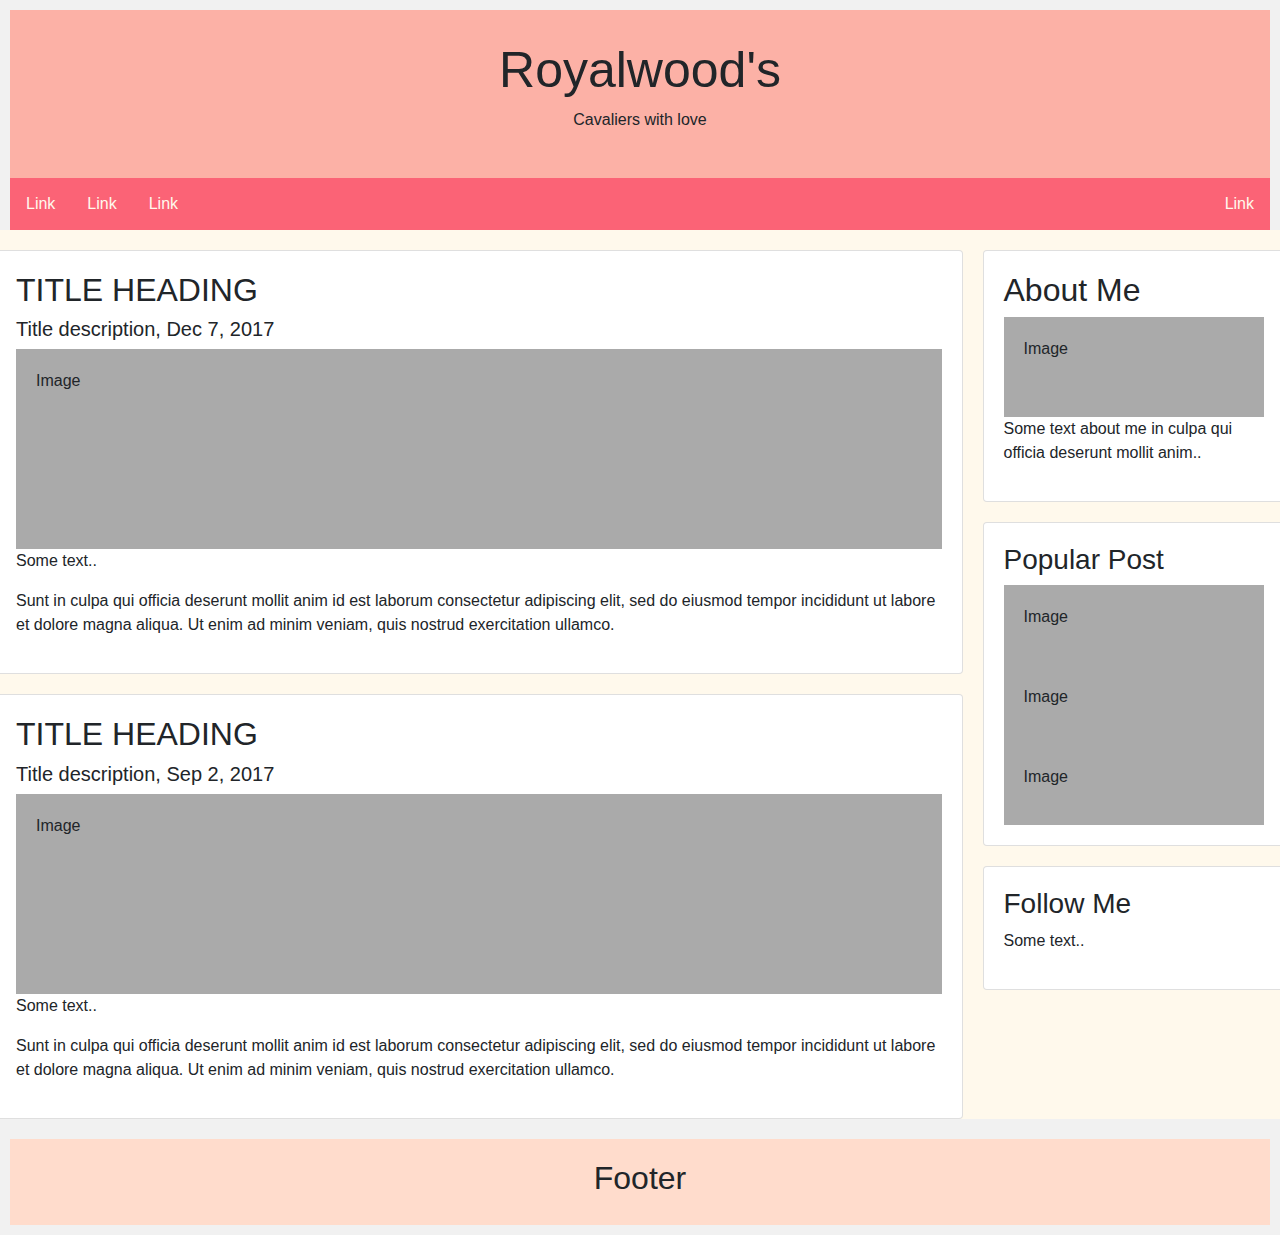
==== index.html @ 239c75a2 "Basic site" ====
<!DOCTYPE html>
<html>
<head>
    <meta charset='UTF-8'>
    <title>Royalwood's</title>
    <link rel="stylesheet" href="https://maxcdn.bootstrapcdn.com/bootstrap/4.0.0/css/bootstrap.min.css" integrity="sha384-Gn5384xqQ1aoWXA+058RXPxPg6fy4IWvTNh0E263XmFcJlSAwiGgFAW/dAiS6JXm" crossorigin="anonymous">
    <link rel="stylesheet" href="./styles.css">
</head>


<body>

<div class="header">
  <h1>Royalwood's</h1>
  <p>Cavaliers with love</p>
</div>

<div class="topnav">
  <a href="#">Link</a>
  <a href="#">Link</a>
  <a href="#">Link</a>
  <a href="#" style="float:right">Link</a>
</div>

<div class="row">
  <div class="leftcolumn">
    <div class="card">
      <h2>TITLE HEADING</h2>
      <h5>Title description, Dec 7, 2017</h5>
      <div class="fakeimg" style="height:200px;">Image</div>
      <p>Some text..</p>
      <p>Sunt in culpa qui officia deserunt mollit anim id est laborum consectetur adipiscing elit, sed do eiusmod tempor incididunt ut labore et dolore magna aliqua. Ut enim ad minim veniam, quis nostrud exercitation ullamco.</p>
    </div>
    <div class="card">
      <h2>TITLE HEADING</h2>
      <h5>Title description, Sep 2, 2017</h5>
      <div class="fakeimg" style="height:200px;">Image</div>
      <p>Some text..</p>
      <p>Sunt in culpa qui officia deserunt mollit anim id est laborum consectetur adipiscing elit, sed do eiusmod tempor incididunt ut labore et dolore magna aliqua. Ut enim ad minim veniam, quis nostrud exercitation ullamco.</p>
    </div>
  </div>
  <div class="rightcolumn">
    <div class="card">
      <h2>About Me</h2>
      <div class="fakeimg" style="height:100px;">Image</div>
      <p>Some text about me in culpa qui officia deserunt mollit anim..</p>
    </div>
    <div class="card">
      <h3>Popular Post</h3>
      <div class="fakeimg"><p>Image</p></div>
      <div class="fakeimg"><p>Image</p></div>
      <div class="fakeimg"><p>Image</p></div>
    </div>
    <div class="card">
      <h3>Follow Me</h3>
      <p>Some text..</p>
    </div>
  </div>
</div>

<div class="footer">
  <h2>Footer</h2>
</div>

</body>
</html>
---- styles.css ----
/* Responsive layout - when the screen is less than 800px wide, make the two columns stack on top of each other instead of next to each other */
@media screen and (max-width: 800px) {
  .leftcolumn, .rightcolumn {   
    width: 100%;
    padding: 0;
  }
}

/* Responsive layout - when the screen is less than 400px wide, make the navigation links stack on top of each other instead of next to each other */
@media screen and (max-width: 400px) {
  .topnav a {
    float: none;
    width: 100%;
  }
}
* {
    box-sizing: border-box;
  }
  
  body {
    font-family: Arial;
    padding: 10px;
    background: #f1f1f1;
  }
  
  /* Header/Blog Title */
  .header {
    padding: 30px;
    text-align: center;
    background:#FCB1A6;
  }
  
  .header h1 {
    font-size: 50px;
  }
  
  /* Style the top navigation bar */
  .topnav {
    overflow: hidden;
    background-color: #FB6376;
  }
  
  /* Style the topnav links */
  .topnav a {
    float: left;
    display: block;
    color: #FFF9EC;
    text-align: center;
    padding: 14px 16px;
    text-decoration: none;
  }
  
  /* Change color on hover */
  .topnav a:hover {
    background-color: #FFF9EC;
    color: black;
  }
  
  /* Create two unequal columns that floats next to each other */
  /* Left column */
  .leftcolumn {   
    float: left;
    width: 75%;
        background-color: #FFF9EC;

  }
  
  /* Right column */
  .rightcolumn {
    float: left;
    width: 25%;
    background-color: #FFF9EC;
    padding-left: 20px;
  }
  
  /* Fake image */
  .fakeimg {
    background-color: #aaa;
    width: 100%;
    padding: 20px;
  }
  
  /* Add a card effect for articles */
  .card {
    background-color: white;
    padding: 20px;
    margin-top: 20px;
  }
  
  /* Clear floats after the columns */
  .row:after {
    content: "";
    display: table;
    clear: both;
  }
  
  /* Footer */
  .footer {
    padding: 20px;
    text-align: center;
    background: #FFDCCC;
    margin-top: 20px;
  }
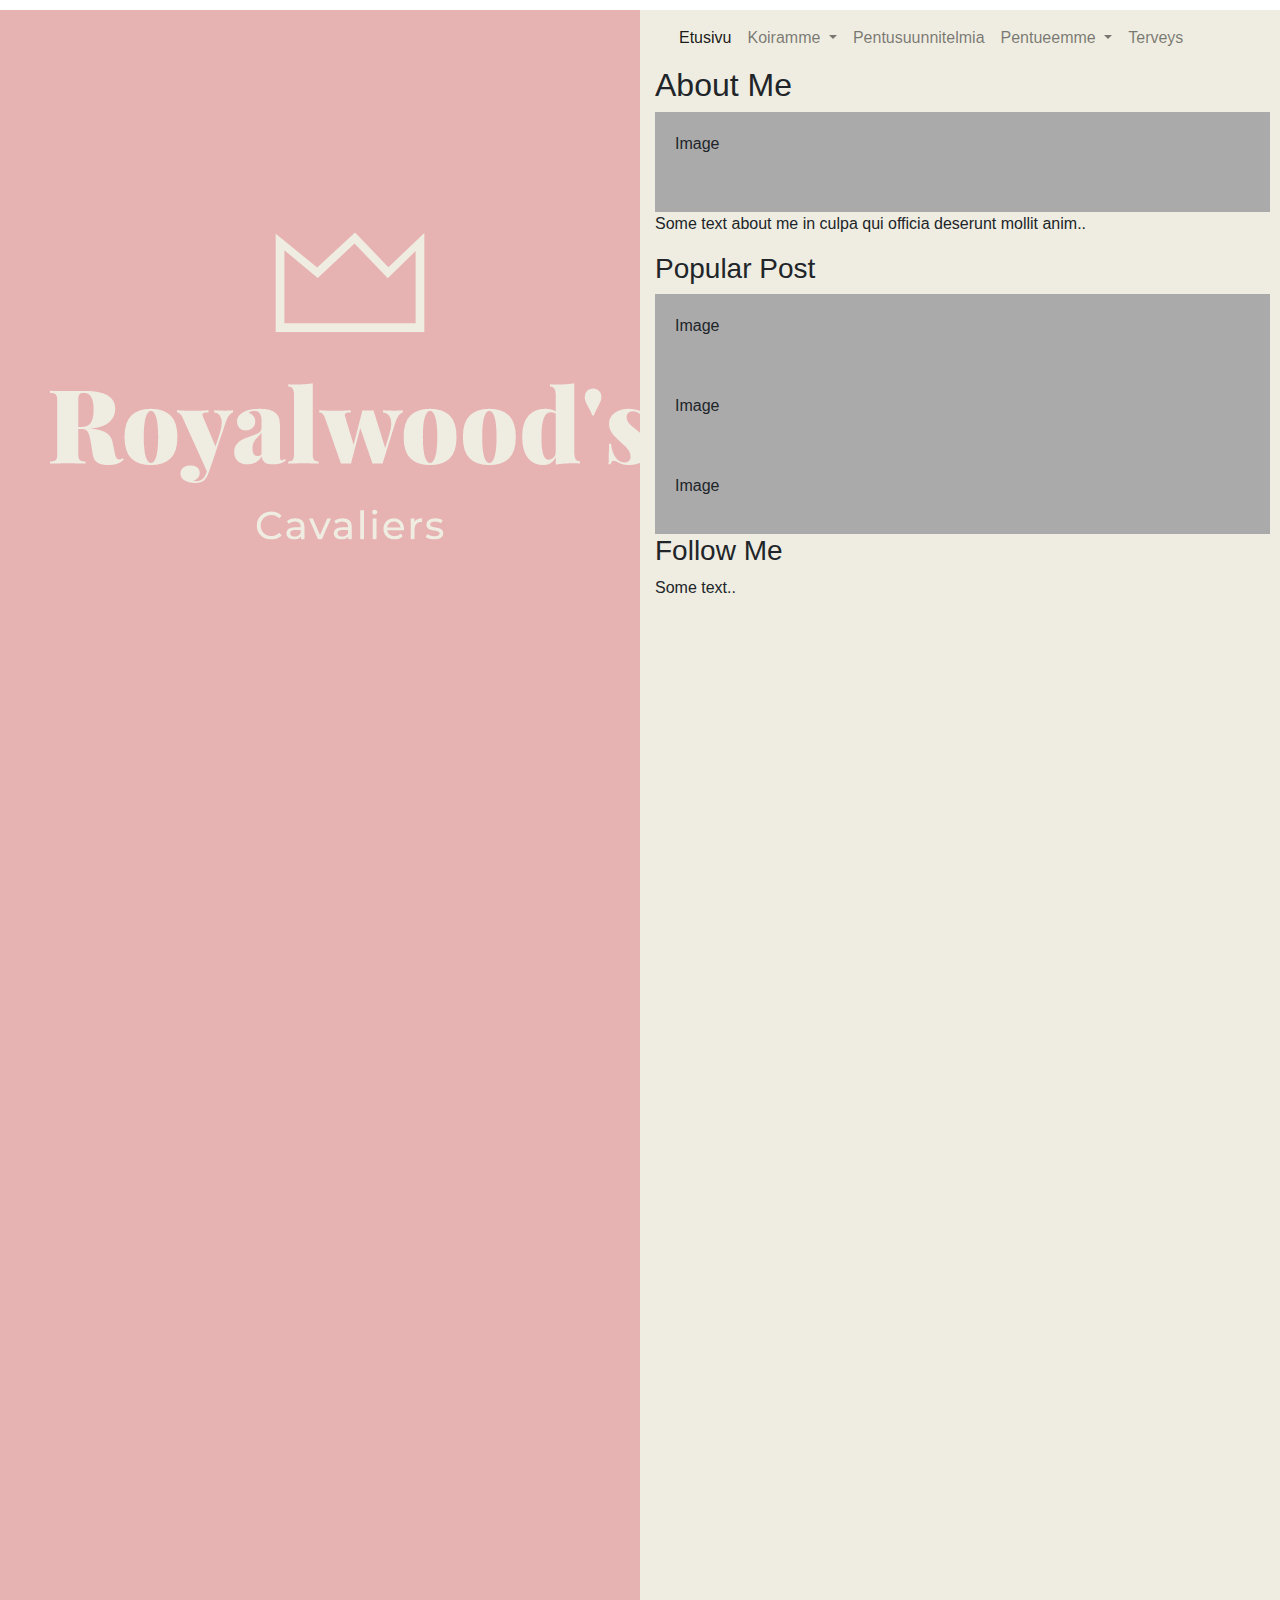
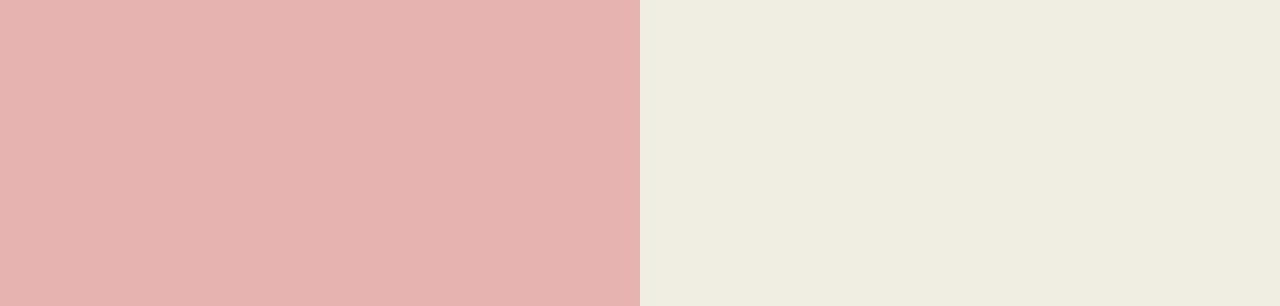
==== commit 3678d6f7: "Page layout to two columns" ====
--- a/index.html
+++ b/index.html
@@ -1,66 +1,105 @@
 <!DOCTYPE html>
+<html lang='en'>
 <html>
+
 <head>
-    <meta charset='UTF-8'>
-    <title>Royalwood's</title>
-    <link rel="stylesheet" href="https://maxcdn.bootstrapcdn.com/bootstrap/4.0.0/css/bootstrap.min.css" integrity="sha384-Gn5384xqQ1aoWXA+058RXPxPg6fy4IWvTNh0E263XmFcJlSAwiGgFAW/dAiS6JXm" crossorigin="anonymous">
-    <link rel="stylesheet" href="./styles.css">
+  <meta charset='UTF-8'>
+  <title>Royalwood's</title>
+  <link rel="stylesheet" href="https://maxcdn.bootstrapcdn.com/bootstrap/4.0.0/css/bootstrap.min.css"
+    integrity="sha384-Gn5384xqQ1aoWXA+058RXPxPg6fy4IWvTNh0E263XmFcJlSAwiGgFAW/dAiS6JXm" crossorigin="anonymous">
+  <link rel="stylesheet" href="./styles.css">
 </head>
 
 
 <body>
+  <! ************* LEFT COLUMN *************>
 
-<div class="header">
-  <h1>Royalwood's</h1>
-  <p>Cavaliers with love</p>
-</div>
+    <div class="row">
+      <div class="col-md-6" id="leftcolumn">
+        <img class="logo" src="./logo-sm.png">
+      </div>
+      <! ************* NAV BAR *************>
+        <div class="col-md-6" id="rightcolumn">
+          <nav class="navbar navbar-expand-lg navbar-light bg-light">
+            <button class="navbar-toggler" type="button" data-toggle="collapse" data-target="#navbarNavDropdown"
+              aria-controls="navbarNavDropdown" aria-expanded="false" aria-label="Toggle navigation">
+              <span class="navbar-toggler-icon"></span>
+            </button>
+            <div class="collapse navbar-collapse" id="navbarNavDropdown">
+              <ul class="navbar-nav">
+                <li class="nav-item active">
+                  <a class="nav-link" href="#">Etusivu <span class="sr-only">(current)</span></a>
+                </li>
+                <li class="nav-item dropdown">
+                  <a class="nav-link dropdown-toggle" href="#" id="navbarDropdownMenuLink" data-toggle="dropdown"
+                    aria-haspopup="true" aria-expanded="false">
+                    Koiramme
+                  </a>
+                  <div class="dropdown-menu" aria-labelledby="navbarDropdownMenuLink">
+                    <a class="dropdown-item" href="./nelli.html">Nelli</a>
+                    <a class="dropdown-item" href="#">Cindy</a>
+                    <a class="dropdown-item" href="#">Karin</a>
+                    <a class="dropdown-item" href="#">Ellen</a>
+                    <a class="dropdown-item" href="#">Hedda</a>
+                    <a class="dropdown-item" href="#">Bodil</a>
 
-<div class="topnav">
-  <a href="#">Link</a>
-  <a href="#">Link</a>
-  <a href="#">Link</a>
-  <a href="#" style="float:right">Link</a>
-</div>
+                <li class="nav-item">
+                  <a class="nav-link" href="#">Pentusuunnitelmia</a>
+                </li>
+                <li class="nav-item dropdown">
+                  <a class="nav-link dropdown-toggle" href="#" id="navbarDropdownMenuLink" data-toggle="dropdown"
+                    aria-haspopup="true" aria-expanded="false">
+                    Pentueemme
+                  </a>
+                  <div class="dropdown-menu" aria-labelledby="navbarDropdownMenuLink">
+                    <a class="dropdown-item" href="#">Action</a>
+                    <a class="dropdown-item" href="#">Another action</a>
+                    <a class="dropdown-item" href="#">Something else here</a>
+                  </div>
+                </li>
+                <li class="nav-item">
+                  <a class="nav-link" href="#">Terveys</a>
+                </li>
+              </ul>
+            </div>
+          </nav>
 
-<div class="row">
-  <div class="leftcolumn">
-    <div class="card">
-      <h2>TITLE HEADING</h2>
-      <h5>Title description, Dec 7, 2017</h5>
-      <div class="fakeimg" style="height:200px;">Image</div>
-      <p>Some text..</p>
-      <p>Sunt in culpa qui officia deserunt mollit anim id est laborum consectetur adipiscing elit, sed do eiusmod tempor incididunt ut labore et dolore magna aliqua. Ut enim ad minim veniam, quis nostrud exercitation ullamco.</p>
+          <! ************* RIGHT COLUMN *************>
+
+            <div>
+              <h2>About Me</h2>
+              <div class="fakeimg" style="height:100px;">Image</div>
+              <p>Some text about me in culpa qui officia deserunt mollit anim..</p>
+            </div>
+            <div>
+              <h3>Popular Post</h3>
+              <div class="fakeimg">
+                <p>Image</p>
+              </div>
+              <div class="fakeimg">
+                <p>Image</p>
+              </div>
+              <div class="fakeimg">
+                <p>Image</p>
+              </div>
+            </div>
+            <div>
+              <h3>Follow Me</h3>
+              <p>Some text..</p>
+            </div>
+        </div>
     </div>
-    <div class="card">
-      <h2>TITLE HEADING</h2>
-      <h5>Title description, Sep 2, 2017</h5>
-      <div class="fakeimg" style="height:200px;">Image</div>
-      <p>Some text..</p>
-      <p>Sunt in culpa qui officia deserunt mollit anim id est laborum consectetur adipiscing elit, sed do eiusmod tempor incididunt ut labore et dolore magna aliqua. Ut enim ad minim veniam, quis nostrud exercitation ullamco.</p>
-    </div>
-  </div>
-  <div class="rightcolumn">
-    <div class="card">
-      <h2>About Me</h2>
-      <div class="fakeimg" style="height:100px;">Image</div>
-      <p>Some text about me in culpa qui officia deserunt mollit anim..</p>
-    </div>
-    <div class="card">
-      <h3>Popular Post</h3>
-      <div class="fakeimg"><p>Image</p></div>
-      <div class="fakeimg"><p>Image</p></div>
-      <div class="fakeimg"><p>Image</p></div>
-    </div>
-    <div class="card">
-      <h3>Follow Me</h3>
-      <p>Some text..</p>
-    </div>
-  </div>
-</div>
 
-<div class="footer">
-  <h2>Footer</h2>
-</div>
 
+    <script src="https://code.jquery.com/jquery-3.2.1.slim.min.js"
+      integrity="sha384-KJ3o2DKtIkvYIK3UENzmM7KCkRr/rE9/Qpg6aAZGJwFDMVNA/GpGFF93hXpG5KkN"
+      crossorigin="anonymous"></script>
+    <script src="https://cdnjs.cloudflare.com/ajax/libs/popper.js/1.12.9/umd/popper.min.js"
+      integrity="sha384-ApNbgh9B+Y1QKtv3Rn7W3mgPxhU9K/ScQsAP7hUibX39j7fakFPskvXusvfa0b4Q"
+      crossorigin="anonymous"></script>
+    <script src="https://maxcdn.bootstrapcdn.com/bootstrap/4.0.0/js/bootstrap.min.js"
+      integrity="sha384-JZR6Spejh4U02d8jOt6vLEHfe/JQGiRRSQQxSfFWpi1MquVdAyjUar5+76PVCmYl"
+      crossorigin="anonymous"></script>
 </body>
-</html>
+
+</html>--- a/styles.css
+++ b/styles.css
@@ -1,79 +1,32 @@
+body {
+    font-family: Arial;
+    padding: 10px;
+  }
 
-/* Responsive layout - when the screen is less than 800px wide, make the two columns stack on top of each other instead of next to each other */
-@media screen and (max-width: 800px) {
-  .leftcolumn, .rightcolumn {   
-    width: 100%;
-    padding: 0;
-  }
+  .col-md-6 {
+    padding-bottom: 100%;
+    margin-bottom: -100%;
 }
 
-/* Responsive layout - when the screen is less than 400px wide, make the navigation links stack on top of each other instead of next to each other */
-@media screen and (max-width: 400px) {
-  .topnav a {
-    float: none;
-    width: 100%;
+  #leftcolumn {
+    background: #E7B2B2;
   }
-}
-* {
-    box-sizing: border-box;
+
+  .logo{
+    position: fixed;
+    top: 20%;
   }
-  
-  body {
-    font-family: Arial;
-    padding: 10px;
-    background: #f1f1f1;
+ 
+  #rightcolumn{
+    background: #EFEDE1;
   }
-  
-  /* Header/Blog Title */
-  .header {
-    padding: 30px;
-    text-align: center;
-    background:#FCB1A6;
+
+  .navbar{
+    background-color: #EFEDE1 !important;
+    position: sticky;
+    top: 0px;
   }
-  
-  .header h1 {
-    font-size: 50px;
-  }
-  
-  /* Style the top navigation bar */
-  .topnav {
-    overflow: hidden;
-    background-color: #FB6376;
-  }
-  
-  /* Style the topnav links */
-  .topnav a {
-    float: left;
-    display: block;
-    color: #FFF9EC;
-    text-align: center;
-    padding: 14px 16px;
-    text-decoration: none;
-  }
-  
-  /* Change color on hover */
-  .topnav a:hover {
-    background-color: #FFF9EC;
-    color: black;
-  }
-  
-  /* Create two unequal columns that floats next to each other */
-  /* Left column */
-  .leftcolumn {   
-    float: left;
-    width: 75%;
-        background-color: #FFF9EC;
 
-  }
-  
-  /* Right column */
-  .rightcolumn {
-    float: left;
-    width: 25%;
-    background-color: #FFF9EC;
-    padding-left: 20px;
-  }
-  
   /* Fake image */
   .fakeimg {
     background-color: #aaa;
@@ -83,7 +36,7 @@
   
   /* Add a card effect for articles */
   .card {
-    background-color: white;
+    background-color: #FFF9EC;
     padding: 20px;
     margin-top: 20px;
   }
@@ -95,10 +48,3 @@
     clear: both;
   }
   
-  /* Footer */
-  .footer {
-    padding: 20px;
-    text-align: center;
-    background: #FFDCCC;
-    margin-top: 20px;
-  }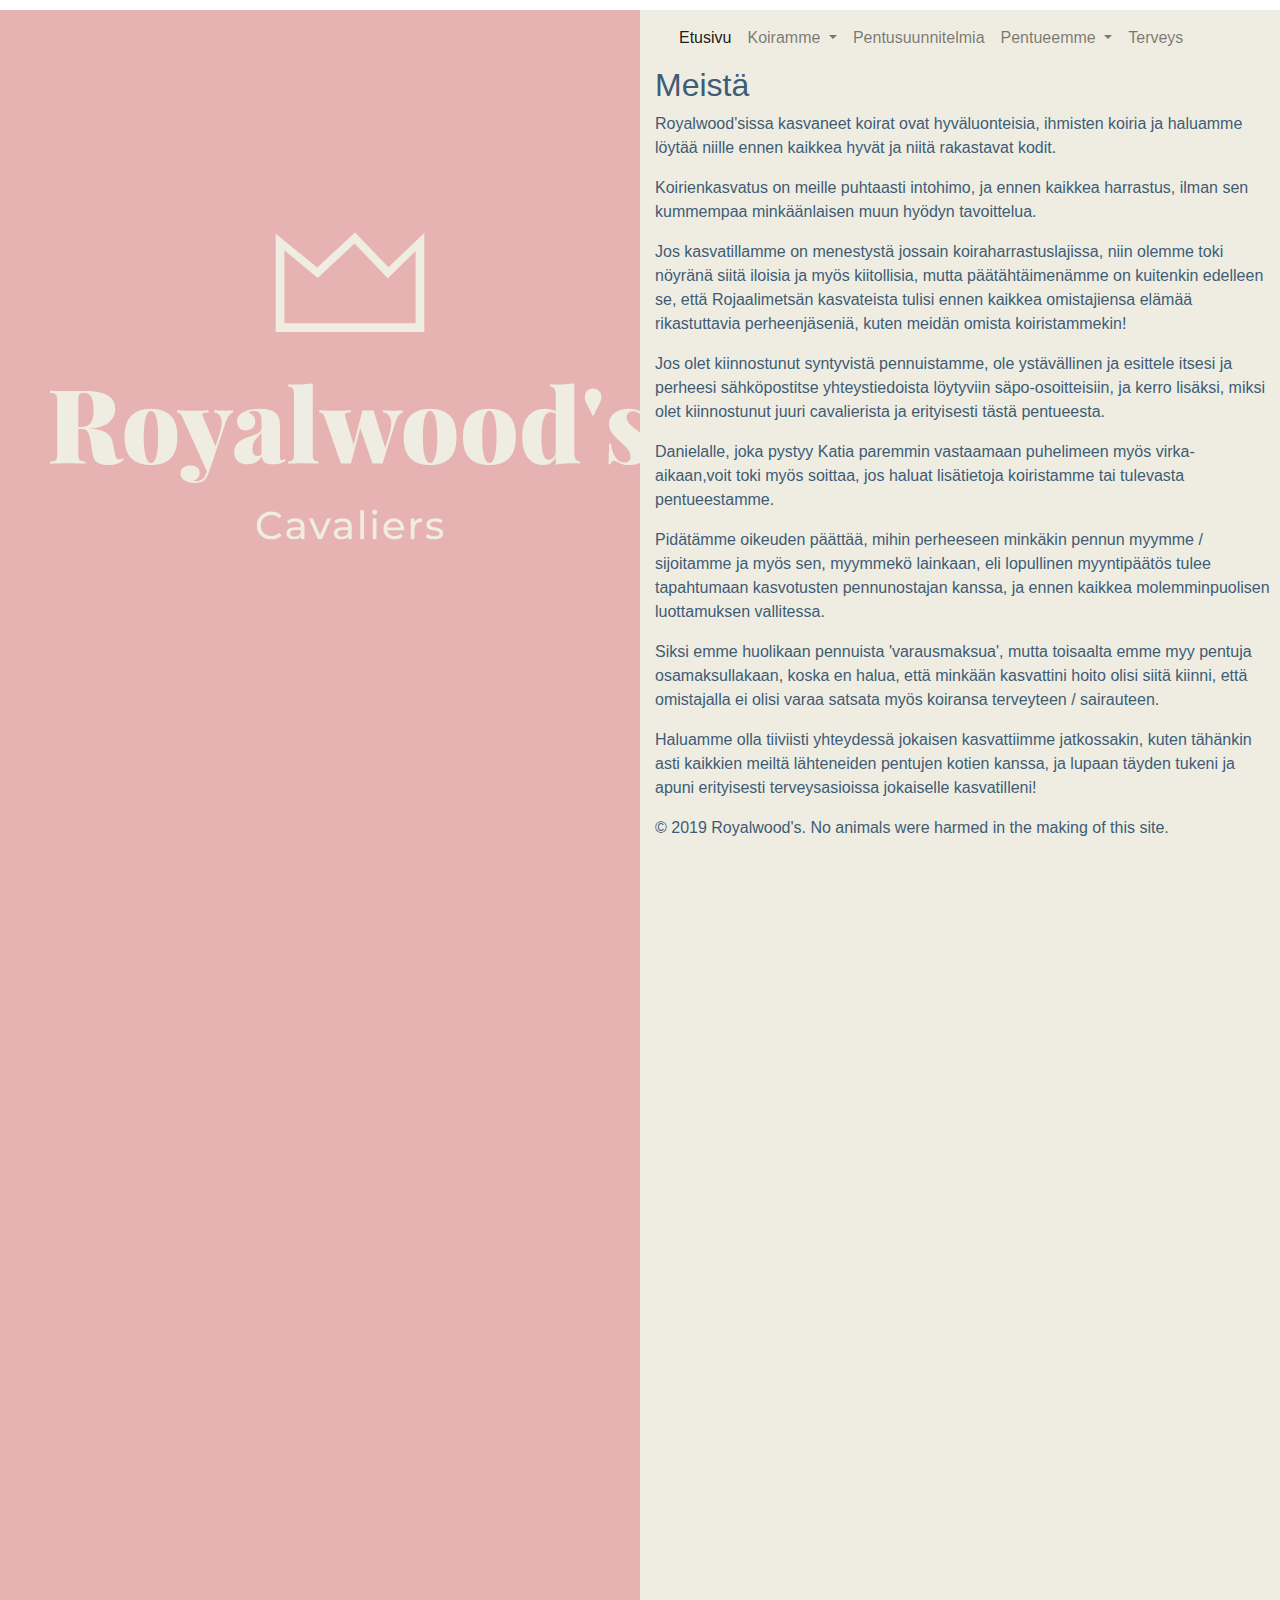
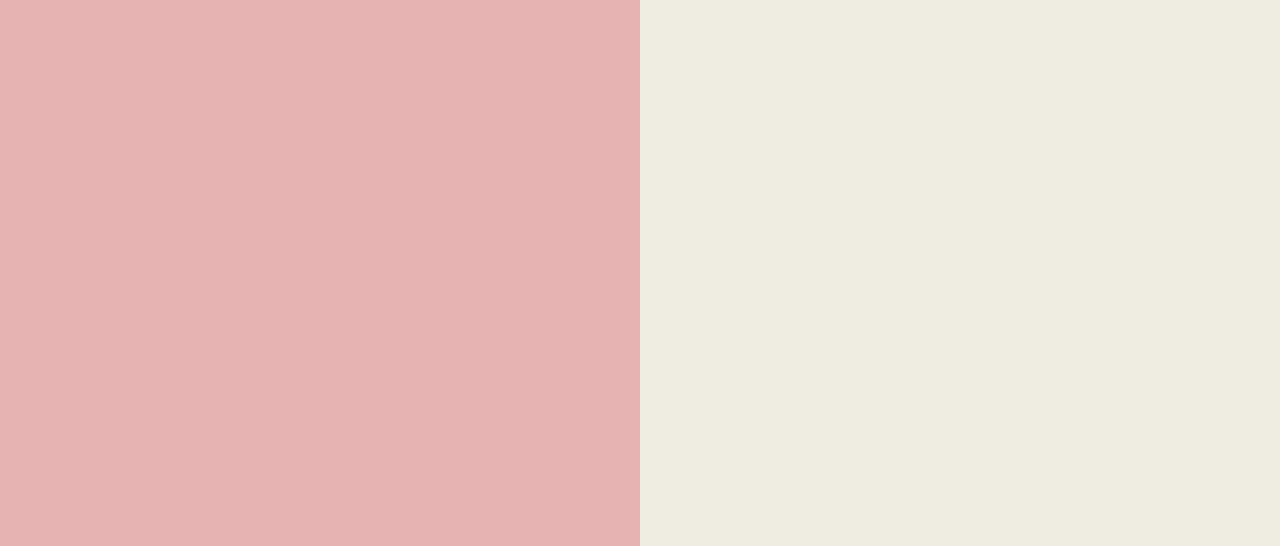
==== commit fa9b257d: "Adding folders" ====
--- a/index.html
+++ b/index.html
@@ -28,7 +28,7 @@
             <div class="collapse navbar-collapse" id="navbarNavDropdown">
               <ul class="navbar-nav">
                 <li class="nav-item active">
-                  <a class="nav-link" href="#">Etusivu <span class="sr-only">(current)</span></a>
+                  <a class="nav-link" href="./index.html">Etusivu <span class="sr-only">(current)</span></a>
                 </li>
                 <li class="nav-item dropdown">
                   <a class="nav-link dropdown-toggle" href="#" id="navbarDropdownMenuLink" data-toggle="dropdown"
@@ -36,7 +36,7 @@
                     Koiramme
                   </a>
                   <div class="dropdown-menu" aria-labelledby="navbarDropdownMenuLink">
-                    <a class="dropdown-item" href="./nelli.html">Nelli</a>
+                    <a class="dropdown-item" href="./koiramme/nelli.html">Nelli</a>
                     <a class="dropdown-item" href="#">Cindy</a>
                     <a class="dropdown-item" href="#">Karin</a>
                     <a class="dropdown-item" href="#">Ellen</a>
@@ -52,9 +52,8 @@
                     Pentueemme
                   </a>
                   <div class="dropdown-menu" aria-labelledby="navbarDropdownMenuLink">
-                    <a class="dropdown-item" href="#">Action</a>
-                    <a class="dropdown-item" href="#">Another action</a>
-                    <a class="dropdown-item" href="#">Something else here</a>
+                    <a class="dropdown-item" href="#">Tulevat pentueet</a>
+                    <a class="dropdown-item" href="#">Menneet pentueet</a>
                   </div>
                 </li>
                 <li class="nav-item">
@@ -67,26 +66,38 @@
           <! ************* RIGHT COLUMN *************>
 
             <div>
-              <h2>About Me</h2>
-              <div class="fakeimg" style="height:100px;">Image</div>
-              <p>Some text about me in culpa qui officia deserunt mollit anim..</p>
+              <h2>Meistä</h2>
+              <p>Royalwood'sissa kasvaneet koirat ovat hyväluonteisia, ihmisten koiria ja haluamme löytää niille ennen
+                kaikkea hyvät ja niitä rakastavat kodit.</p>
+
+              <p>Koirienkasvatus on meille puhtaasti intohimo, ja ennen kaikkea harrastus, ilman sen kummempaa
+                minkäänlaisen muun hyödyn tavoittelua.</p>
+
+              <p>Jos kasvatillamme on menestystä jossain koiraharrastuslajissa, niin olemme toki nöyränä siitä iloisia
+                ja
+                myös kiitollisia, mutta päätähtäimenämme on kuitenkin edelleen se, että Rojaalimetsän kasvateista tulisi
+                ennen kaikkea omistajiensa elämää rikastuttavia perheenjäseniä, kuten meidän omista koiristammekin!</p>
+
+              <p>Jos olet kiinnostunut syntyvistä pennuistamme, ole ystävällinen ja esittele itsesi ja perheesi
+                sähköpostitse yhteystiedoista löytyviin säpo-osoitteisiin, ja kerro lisäksi, miksi olet kiinnostunut
+                juuri cavalierista ja erityisesti tästä pentueesta.</p>
+
+              <p>Danielalle, joka pystyy Katia paremmin vastaamaan puhelimeen myös virka-aikaan,voit toki myös soittaa,
+                jos haluat lisätietoja koiristamme tai tulevasta pentueestamme.</p>
+
+              <p>Pidätämme oikeuden päättää, mihin perheeseen minkäkin pennun myymme / sijoitamme ja myös sen, myymmekö
+                lainkaan, eli lopullinen myyntipäätös tulee tapahtumaan kasvotusten pennunostajan kanssa, ja ennen
+                kaikkea molemminpuolisen luottamuksen vallitessa.</p>
+
+              <p>Siksi emme huolikaan pennuista 'varausmaksua', mutta toisaalta emme myy pentuja osamaksullakaan, koska
+                en halua, että minkään kasvattini hoito olisi siitä kiinni, että omistajalla ei olisi varaa satsata myös
+                koiransa terveyteen / sairauteen.</p>
+
+              <p>Haluamme olla tiiviisti yhteydessä jokaisen kasvattiimme jatkossakin, kuten tähänkin asti kaikkien
+                meiltä lähteneiden pentujen kotien kanssa, ja lupaan täyden tukeni ja apuni erityisesti terveysasioissa
+                jokaiselle kasvatilleni!</p>
             </div>
-            <div>
-              <h3>Popular Post</h3>
-              <div class="fakeimg">
-                <p>Image</p>
-              </div>
-              <div class="fakeimg">
-                <p>Image</p>
-              </div>
-              <div class="fakeimg">
-                <p>Image</p>
-              </div>
-            </div>
-            <div>
-              <h3>Follow Me</h3>
-              <p>Some text..</p>
-            </div>
+            <p> © 2019 Royalwood's. No animals were harmed in the making of this site.</p>
         </div>
     </div>
 
--- a/styles.css
+++ b/styles.css
@@ -1,6 +1,7 @@
 body {
     font-family: Arial;
     padding: 10px;
+    color: #3E5C76;
   }
 
   .col-md-6 {
@@ -23,6 +24,7 @@
 
   .navbar{
     background-color: #EFEDE1 !important;
+    color: #102542 !important;
     position: sticky;
     top: 0px;
   }
